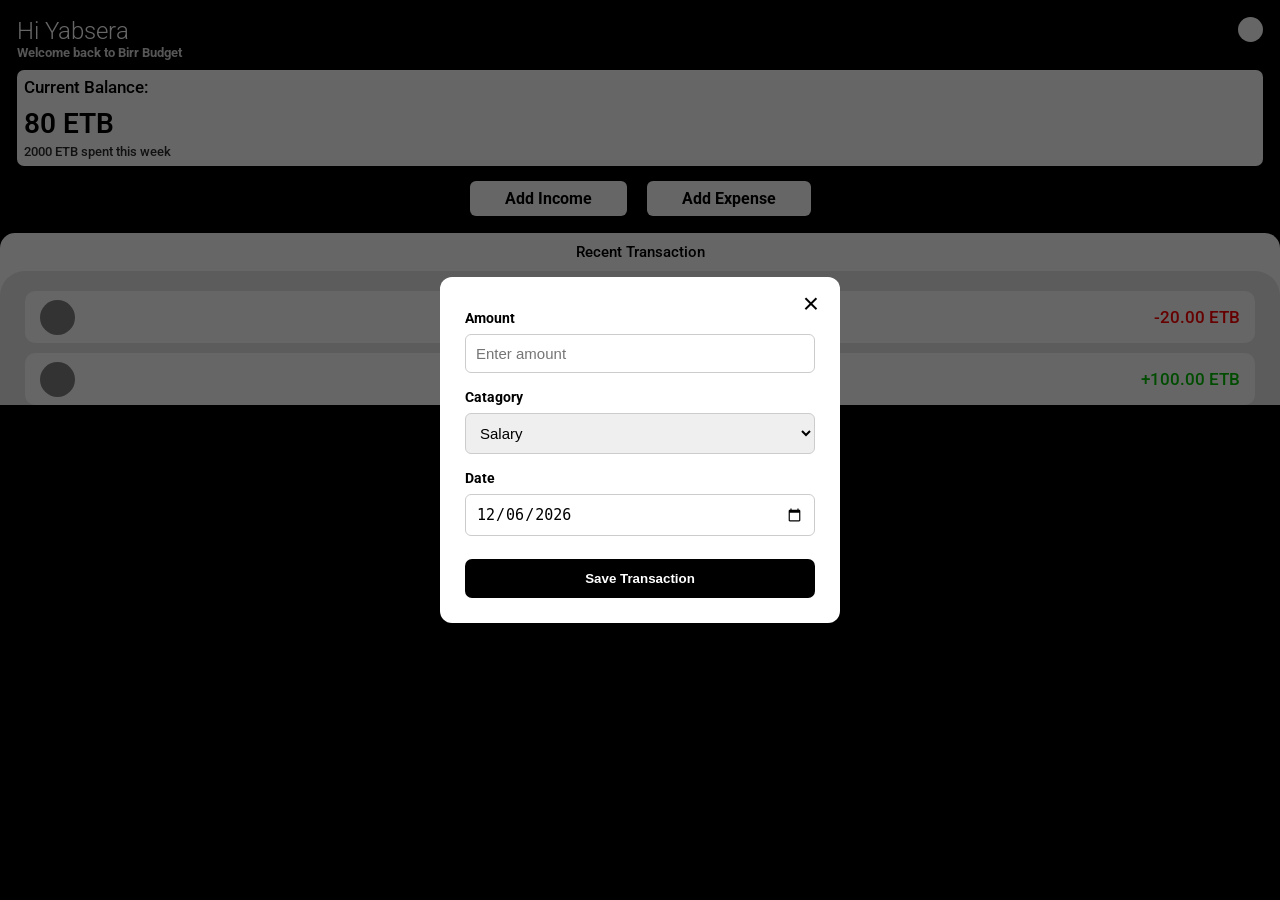
==== index.html @ afc0dcab "Birr-Budget Mobile 1st Go" ====
<!DOCTYPE html>
<html lang="en">

<head>
    <meta charset="UTF-8">
    <meta name="viewport" content="width=device-width, initial-scale=1.0">
    <link rel="stylesheet" href="style.css">
    <link rel="preconnect" href="https://fonts.googleapis.com">
    <link rel="preconnect" href="https://fonts.gstatic.com" crossorigin>
    <link href="https://fonts.googleapis.com/css2?family=Gabriela&family=Roboto:ital,wght@0,100..900;1,100..900&display=swap"
        rel="stylesheet">
    <title>Birr Budget</title>
</head>

<body>
    <section class="head">
        <div class="top-section">
            <div>
            <h2>Hi Yabsera</h2>
            <h5>Welcome back to Birr Budget</h5>
            </div>
            <span></span>
        </div>
        <div class="balance">
            <h3>Current Balance:</h3>
            <h1 id="balance">11,200.00    ETB</h1>
            <h4>2000 ETB spent this week</h4>
        </div>
        <div class="income-expense">
            <a class="btn-income" id="incomebtn">Add Income</a>
            <a class="btn-expense" id="expensebtn">Add Expense</a>
        </div>
        <div id="modal">
            <div id="modal-content">
                <button class="close-btn" id="closebtn">&times;</button>
                <h2 id="transaction-title"></h2>
                <form id="transaction-form">
                    <label>Amount</label>
                    <input type="number" id="amount" placeholder="Enter amount">
                    <label>Catagory</label>
                    <select id="catagory">
                        <option value="Salary">Salary</option>
                        <option value="wd">wd</option>
                    </select>
                    <label>Date</label>
                    <input type="date" id="date">
                    <button type="submit">Save Transaction</button>
                </form>
            </div>
        </div>
    </section>
    <section class="transaction-section">
        <h3>Recent Transaction</h3>
        <div class="transaction-handler" id="transaction-handler">
            
        </div>
    </section>
    <!-- <footer>
        <a href="#" style="color: rgb(25, 160, 25);">Home</a>
        <a href="#">statistics</a>
        <a href="#">Note</a>
    </footer> -->
    <script src="script.js"></script>
</body>

</html>
---- style.css ----
* {
    margin: 0;
    box-sizing: border-box;
}


body {
    font-family: 'Roboto';
    /* padding: 10px; */
    background: #000;
}

.head {
    background-color: #000;
    color: white;
    padding: 17px;

}

.top-section span {
    background-color: #fff;
    display: inline-block;
    text-align: center;
    width: 25px;
    height: 25px;
    border-radius: 50px;
}

.top-section {
    display: flex;
    justify-content: space-between;
}

.top-section h2,
.top-section h3 {
    /* font-family: 'Gabriela' */
    font-weight: 300;
}

.top-section h5 {
    color: #d8d7d7;
}

.balance {
    background-color: #fff;
    color: #000;
    padding: 7px;
    border-radius: 7px;
    margin-top: 10px;
}

.balance h3 {
    font-weight: 500;
    font-size: 17px;
}

.balance h1 {
    margin-top: 10px;
    font-weight: 600;
    font-size: 28px;
}

.balance h4 {
    font-size: 13px;
    font-weight: 500;
    margin-top: 4px;
    color: #2b2b2b;
}

.income-expense {
    margin-top: 15px;
    display: flex;
    justify-content: center;
    gap: 20px;
}

.income-expense a {
    display: inline-block;
    background-color: #fff;
    color: #000;
    padding: 8px 35px;
    border-radius: 6px;
    font-weight: 700;
}

#modal {
    display: flex;
    position: fixed;
    inset: 0;
    justify-content: center;
    align-items: center;
    background-color: rgba(0, 0, 0, 0.6);
}

.close-btn {
    position: absolute;

    top: 10px;
    right: 15px;

    border: none;
    background: none;

    font-size: 28px;

    cursor: pointer;
}


#modal-content {
    position: relative;
    background-color: #fff;
    color: #000;
    width: 90%;
    max-width: 400px;

    padding: 25px;
    border-radius: 12px;

    /* box-shadow: 0 10px 30px rgba(0, 0, 0, 0.3); */
}

#transaction-form {
    display: flex;
    flex-direction: column;
    gap: 8px;
}

#transaction-form label {
    margin-top: 8px;
    font-size: 14px;
    font-weight: bold;
}

#transaction-form input,
#transaction-form select {
    padding: 10px;

    border: 1px solid #ccc;
    border-radius: 6px;

    font-size: 15px;
}

#transaction-form button {
    padding: 12px;
    border-radius: 7px;
    background: #000;
    color: #fff;
    margin-top: 15px;
    border: none;
    /* font-size: 13px; */
    font-weight: bold;
    transition: 0.3s ease;
}

#transaction-form button:active {
    padding: 12px;
    border-radius: 7px;
    background: #fff;
    color: #000;
    margin-top: 15px;
    border: 1px solid black;
    /* font-size: 13px; */
    font-weight: bold;
}

.transaction-section {
    display: flex;
    flex-direction: column;
    align-items: center;
    background-color: #fff;
    border-radius: 15px 15px 0 0;
    gap: 10px;
    overflow: hidden;
}

.transaction-section h3 {
    font-weight: 500;
    font-size: 15px;
    margin-top: 10px;
    /* margin-top: 10px;
    margin-bottom: 10px; */
}

.transaction-handler {
    background-color: #e6e6e6;
    width: 100%;
    /* min-height: 591px; */
    max-height: 558px;
    border-radius: 25px 25px 0 0;
    display: flex;
    flex-direction: column;
    gap: 10px;
    padding-top: 20px;
    padding-left: 25px;
    padding-right: 25px;
    overflow-y: auto;
}

/* .transaction-handler {
    background-color: #e6e6e6;
    width: 100%;
    min-height: 300px;
    border-radius: 25px 25px 0 0;

    display: flex;
    flex-direction: column;
    gap: 10px;

    padding: 20px 25px;
} */


.transaction {
    padding: 7px 15px;
    display: flex;
    justify-content: space-between;
    align-items: center;
    background-color: #fff;
    border-radius: 10px;
}

.transaction span {
    background-color: gray;
    display: inline-block;
    text-align: center;
    width: 35px;
    height: 35px;
    border-radius: 50px;
}

.transaction-type {
    display: flex;
    flex-direction: column;
}

.transaction h3 {
    font-size: 17px;
    font-weight: 500;
    margin: 0;
}

.transaction-date {
    font-size: 15px;
    color: rgb(87, 87, 87);
}
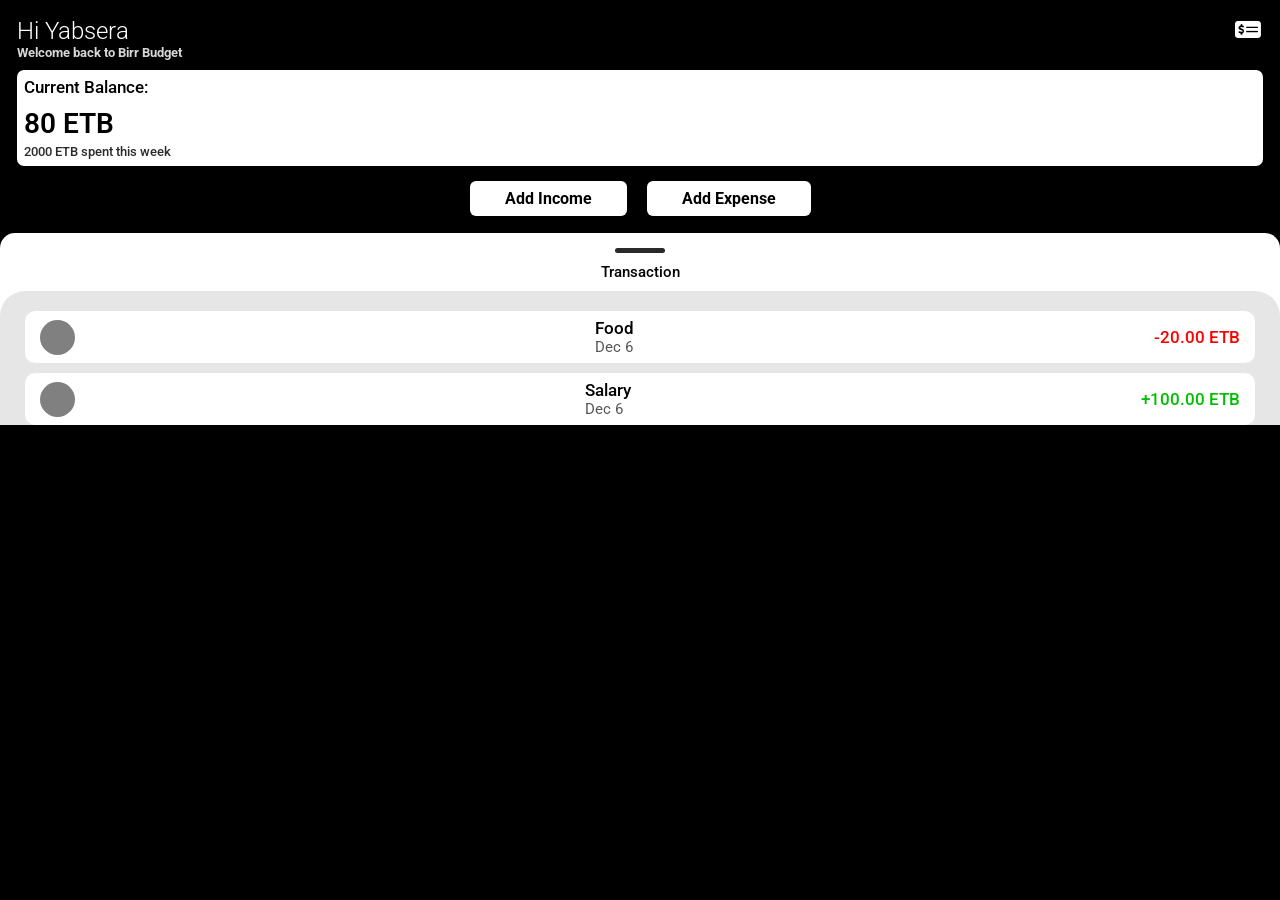
==== commit d9e98e3d: "Assign Icons to Categories" ====
--- a/index.html
+++ b/index.html
@@ -9,6 +9,8 @@
     <link rel="preconnect" href="https://fonts.gstatic.com" crossorigin>
     <link href="https://fonts.googleapis.com/css2?family=Gabriela&family=Roboto:ital,wght@0,100..900;1,100..900&display=swap"
         rel="stylesheet">
+    <link rel="stylesheet"
+      href="https://cdnjs.cloudflare.com/ajax/libs/font-awesome/6.7.2/css/all.min.css">
     <title>Birr Budget</title>
 </head>
 
@@ -19,7 +21,15 @@
             <h2>Hi Yabsera</h2>
             <h5>Welcome back to Birr Budget</h5>
             </div>
-            <span></span>
+            <span class="icon-circle">
+                <!-- <i class="fa-solid fa-user" id="profile-icon"></i> -->
+                 <!-- <i class="fa-solid fa-wallet"></i> -->
+                 <!-- <i class="fa-solid fa-money-bills"></i> -->
+                 <i class="fa-solid fa-money-check-dollar"></i>
+                 <!-- <i class="fa-solid fa-sack-dollar"></i> -->
+            </span>
+            
+            <!-- <span  class="fa-solid fa-user"></span> -->
         </div>
         <div class="balance">
             <h3>Current Balance:</h3>
@@ -50,7 +60,8 @@
         </div>
     </section>
     <section class="transaction-section">
-        <h3>Recent Transaction</h3>
+        <span class="hr-line"></span>
+        <h3>Transaction</h3>
         <div class="transaction-handler" id="transaction-handler">
             
         </div>
--- a/style.css
+++ b/style.css
@@ -17,14 +17,24 @@
 
 }
 
-.top-section span {
-    background-color: #fff;
-    display: inline-block;
-    text-align: center;
-    width: 25px;
+
+.icon-circle {
+    width: 30px;
     height: 25px;
-    border-radius: 50px;
-}
+    /* border-radius: 50%; */
+
+    /* background-color: #e6e6e6; */
+    color: #fff;
+    display: flex;
+    justify-content: center;
+    align-items: center;
+}
+
+.icon-circle i {
+    font-size: 23px;
+    color: #fff;
+}
+
 
 .top-section {
     display: flex;
@@ -84,7 +94,7 @@
 }
 
 #modal {
-    display: flex;
+    display: none;
     position: fixed;
     inset: 0;
     justify-content: center;
@@ -175,10 +185,19 @@
     overflow: hidden;
 }
 
+.hr-line {
+    margin-top: 15px;
+    display: block;
+    background-color: #000000d5;
+    height: 5px;
+    width: 50px;
+    border-radius: 10px;
+}
+
 .transaction-section h3 {
     font-weight: 500;
     font-size: 15px;
-    margin-top: 10px;
+    /* margin-top: 10px; */
     /* margin-top: 10px;
     margin-bottom: 10px; */
 }
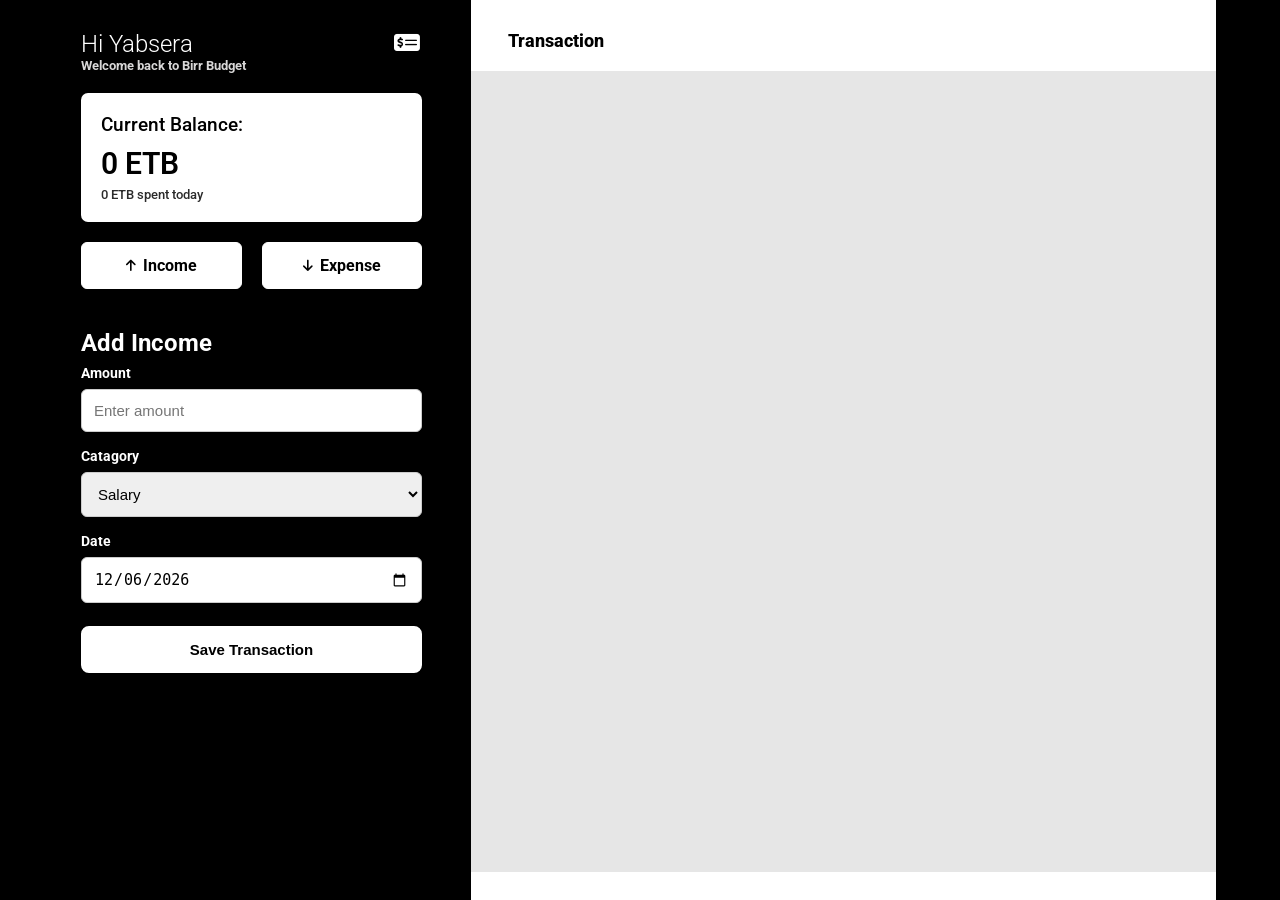
==== commit da887733: "Make page Responsive and add today's expense calculation" ====
--- a/index.html
+++ b/index.html
@@ -7,70 +7,76 @@
     <link rel="stylesheet" href="style.css">
     <link rel="preconnect" href="https://fonts.googleapis.com">
     <link rel="preconnect" href="https://fonts.gstatic.com" crossorigin>
-    <link href="https://fonts.googleapis.com/css2?family=Gabriela&family=Roboto:ital,wght@0,100..900;1,100..900&display=swap"
+    <link
+        href="https://fonts.googleapis.com/css2?family=Gabriela&family=Roboto:ital,wght@0,100..900;1,100..900&display=swap"
         rel="stylesheet">
-    <link rel="stylesheet"
-      href="https://cdnjs.cloudflare.com/ajax/libs/font-awesome/6.7.2/css/all.min.css">
+    <link rel="stylesheet" href="https://cdnjs.cloudflare.com/ajax/libs/font-awesome/6.7.2/css/all.min.css">
     <title>Birr Budget</title>
 </head>
 
 <body>
-    <section class="head">
-        <div class="top-section">
-            <div>
-            <h2>Hi Yabsera</h2>
-            <h5>Welcome back to Birr Budget</h5>
+    <main class="app">
+        <section class="head">
+            <div class="top-section">
+                <div>
+                    <h2>Hi Yabsera</h2>
+                    <h5>Welcome back to Birr Budget</h5>
+                </div>
+                <span class="icon-circle">
+                    <!-- <i class="fa-solid fa-user" id="profile-icon"></i> -->
+                    <!-- <i class="fa-solid fa-wallet"></i> -->
+                    <!-- <i class="fa-solid fa-money-bills"></i> -->
+                    <i class="fa-solid fa-money-check-dollar"></i>
+                    <!-- <i class="fa-solid fa-sack-dollar"></i> -->
+                </span>
+
+                <!-- <span  class="fa-solid fa-user"></span> -->
             </div>
-            <span class="icon-circle">
-                <!-- <i class="fa-solid fa-user" id="profile-icon"></i> -->
-                 <!-- <i class="fa-solid fa-wallet"></i> -->
-                 <!-- <i class="fa-solid fa-money-bills"></i> -->
-                 <i class="fa-solid fa-money-check-dollar"></i>
-                 <!-- <i class="fa-solid fa-sack-dollar"></i> -->
-            </span>
-            
-            <!-- <span  class="fa-solid fa-user"></span> -->
-        </div>
-        <div class="balance">
-            <h3>Current Balance:</h3>
-            <h1 id="balance">11,200.00    ETB</h1>
-            <h4>2000 ETB spent this week</h4>
-        </div>
-        <div class="income-expense">
-            <a class="btn-income" id="incomebtn">Add Income</a>
-            <a class="btn-expense" id="expensebtn">Add Expense</a>
-        </div>
-        <div id="modal">
-            <div id="modal-content">
-                <button class="close-btn" id="closebtn">&times;</button>
-                <h2 id="transaction-title"></h2>
-                <form id="transaction-form">
-                    <label>Amount</label>
-                    <input type="number" id="amount" placeholder="Enter amount">
-                    <label>Catagory</label>
-                    <select id="catagory">
-                        <option value="Salary">Salary</option>
-                        <option value="wd">wd</option>
-                    </select>
-                    <label>Date</label>
-                    <input type="date" id="date">
-                    <button type="submit">Save Transaction</button>
-                </form>
+            <div class="balance">
+                <h3>Current Balance:</h3>
+                <h1 id="balance">11,200.00 ETB</h1>
+                <h4 id="today-expense">2000 ETB spent this week</h4>
             </div>
-        </div>
-    </section>
-    <section class="transaction-section">
-        <span class="hr-line"></span>
-        <h3>Transaction</h3>
-        <div class="transaction-handler" id="transaction-handler">
-            
-        </div>
-    </section>
-    <!-- <footer>
-        <a href="#" style="color: rgb(25, 160, 25);">Home</a>
-        <a href="#">statistics</a>
-        <a href="#">Note</a>
-    </footer> -->
+            <div class="income-expense">
+                <a class="btn-income" id="incomebtn">
+                    <i class="fa-solid fa-arrow-up"></i>
+                    Income</a>
+                <a class="btn-expense" id="expensebtn">
+                    <i class="fa-solid fa-arrow-down"></i>
+                    Expense</a>
+            </div>
+            <div id="modal">
+                <div id="modal-content">
+                    <button class="close-btn" id="closebtn">&times;</button>
+                    <h2 id="transaction-title"></h2>
+                    <form id="transaction-form">
+                        <label>Amount</label>
+                        <input type="number" id="amount" placeholder="Enter amount">
+                        <label>Catagory</label>
+                        <select id="catagory">
+                            <option value="Salary">Salary</option>
+                            <option value="wd">wd</option>
+                        </select>
+                        <label>Date</label>
+                        <input type="date" id="date">
+                        <button type="submit">Save Transaction</button>
+                    </form>
+                </div>
+            </div>
+        </section>
+        <section class="transaction-section">
+            <span class="hr-line"></span>
+            <h3 class="transaction-title">Transaction</h3>
+            <div class="transaction-handler" id="transaction-handler">
+
+            </div>
+        </section>
+        <!-- <footer>
+            <a href="#" style="color: rgb(25, 160, 25);">Home</a>
+            <a href="#">statistics</a>
+            <a href="#">Note</a>
+        </footer> -->
+    </main>
     <script src="script.js"></script>
 </body>
 
--- a/style.css
+++ b/style.css
@@ -6,8 +6,15 @@
 
 body {
     font-family: 'Roboto';
+    /* font-family: 'Gabriela'; */
     /* padding: 10px; */
     background: #000;
+    height: 100%;
+    /* align-items: center; */
+}
+
+.app {
+    display: grid;
 }
 
 .head {
@@ -82,15 +89,25 @@
     display: flex;
     justify-content: center;
     gap: 20px;
+    width: 100%;
 }
 
 .income-expense a {
-    display: inline-block;
+    flex: 1;
+    min-width: 0;
+    display: flex;
+    justify-content: center;
+    align-items: center;
+    gap: 7px;
     background-color: #fff;
     color: #000;
-    padding: 8px 35px;
+    padding: 10px 8px;
     border-radius: 6px;
     font-weight: 700;
+}
+
+.income-expense a i {
+    font-size: 13px;
 }
 
 #modal {
@@ -194,7 +211,7 @@
     border-radius: 10px;
 }
 
-.transaction-section h3 {
+.transaction-title {
     font-weight: 500;
     font-size: 15px;
     /* margin-top: 10px; */
@@ -240,18 +257,22 @@
     border-radius: 10px;
 }
 
-.transaction span {
-    background-color: gray;
-    display: inline-block;
-    text-align: center;
-    width: 35px;
-    height: 35px;
-    border-radius: 50px;
+/* icon cirlce here */
+.transaction i {
+    width: 40px;
+    height: 40px;
+    border-radius: 50%;
+    /* background-color: #f0f0f0; */
+    display: flex;
+    align-items: center;
+    justify-content: center;
 }
 
 .transaction-type {
     display: flex;
     flex-direction: column;
+    margin-right: auto;
+    margin-left: 10px;
 }
 
 .transaction h3 {
@@ -263,4 +284,231 @@
 .transaction-date {
     font-size: 15px;
     color: rgb(87, 87, 87);
-}+}
+
+
+
+
+.icon-Salary {
+    background-color: #e8f5e9;
+    color: #2e7d32;
+}
+
+.icon-Freelance {
+    background-color: #e0f7fa;
+    color: #00838f;
+}
+
+.icon-Investment {
+    background-color: #e8eaf6;
+    color: #3949ab;
+}
+
+.icon-Gift {
+    background-color: #fff8e1;
+    color: #f9a825;
+}
+
+.icon-Refund {
+    background-color: #e0f2f1;
+    color: #00897b;
+}
+
+
+.icon-Food {
+    background-color: #e0f1ff;
+    color: #f57c00;
+}
+
+.icon-Transportation {
+    background-color: #e3f2fd;
+    color: #1976d2;
+}
+
+.icon-Utility {
+    background-color: #f3e5f5;
+    color: #8e24aa;
+}
+
+.icon-Shopping {
+    background-color: #fce4ec;
+    color: #d81b60;
+}
+
+.icon-Other {
+    background-color: #eceff1;
+    color: #546e7a;
+}
+
+
+@media (min-width: 768px) {
+    body {
+        display: flex;
+        justify-content: center;
+        /* align-items: center; */
+        min-height: 100vh;
+    }
+
+    .app {
+        /* margin-top: 20px; */
+        width: 90%;
+        max-width: 1200px;
+        height: 100vh;
+        /* height: calc(100vh - 40px); */
+        /* min-height: 100vh; */
+        grid-template-columns: 375px 1fr;
+        gap: 2rem;
+    }
+
+    .head {
+        padding-top: 30px;
+        max-width: 500px;
+    }
+
+    .balance {
+        padding: 20px;
+        margin: 20px 0px 20px 0px;
+    }
+
+    .balance h3 {
+        font-weight: 500;
+        font-size: 19px;
+    }
+
+    .balance h1 {
+        margin-top: 10px;
+        font-weight: 600;
+        font-size: 30px;
+    }
+
+    .balance h4 {
+        font-size: 13px;
+        font-weight: 500;
+        margin-top: 6px;
+        color: #2b2b2b;
+    }
+
+    .income-expense {
+        margin-bottom: 40px;
+    }
+
+    .income-expense a {
+        padding: 13px 8px;
+        border: 1px solid #fff;
+        transition: 0.2s ease;
+    }
+
+    .income-expense a:hover {
+        background-color: #000;
+        color: #fff;
+        border: 1px solid #fff;
+        border-color: #fff;
+        /* box-shadow: 0 0 20px rgba(255, 255, 255, 0.7); */
+    }
+
+    .income-expense a:active {
+        transform: scale(0.97);
+    }
+
+    #modal {
+        display: block;
+        position: static;
+        inset: auto;
+    }
+
+    #modal-content {
+        position: static;
+        width: 100%;
+        margin: 20px auto;
+        padding: 0px;
+        background-color: #000;
+        color: #fff;
+        border-radius: 12px;
+
+
+    }
+
+    #modal-content input {
+        width: 100%;
+    }
+
+    #modal-content label {
+        /* font-size: 30px; */
+    }
+
+    #transaction-form {
+        width: 100%;
+    }
+
+    #transaction-form input,
+    #transaction-form select {
+        padding: 12px;
+        /* width: 100%; */
+        /* box-sizing: border-box; */
+    }
+
+
+    .close-btn {
+        display: none;
+    }
+
+    .hr-line {
+        display: none;
+    }
+
+    .transaction-section {
+        padding-top: 10px;
+        border-radius: 0;
+        height: 100%;
+    }
+
+    .transaction-title {
+        font-weight: 800;
+        font-size: 18px;
+        margin-top: 20px;
+        margin-bottom: 10px;
+        width: 90%;
+    }
+
+    .transaction-handler {
+        border-radius: 0;
+        height: 90%;
+        /* flex: 1; */
+        min-height: 0;
+        max-height: none;
+    }
+
+    #transaction-form button {
+        width: 100%;
+        padding: 13px 16px;
+        margin-top: 15px;
+
+        background-color: #fff;
+        color: #000;
+
+        border: 2px solid #fff;
+        border-radius: 8px;
+
+        font-size: 15px;
+        font-weight: 700;
+        cursor: pointer;
+
+        transition: 0.2s ease;
+    }
+
+    #transaction-form button:hover {
+        background-color: #000;
+        color: #fff;
+        border-color: #fff;
+    }
+
+    #transaction-form button:active {
+        transform: scale(0.97);
+    }
+
+}
+
+
+/* modal-content max-width needs to disapear
+if I want the higher resolution version to be
+taking entire modal width */
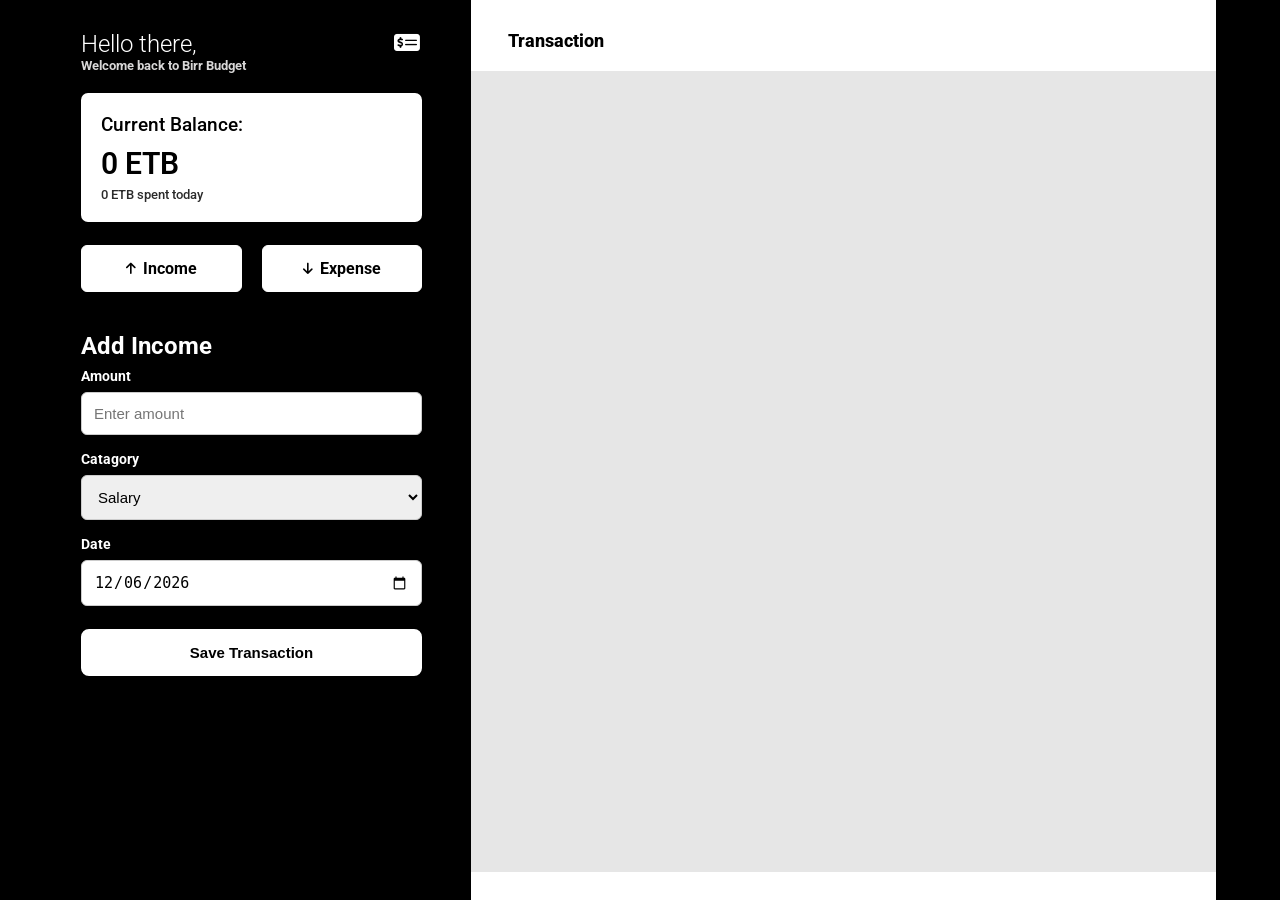
==== commit 489d13bf: "Add Delete Transaction and Clean up code" ====
--- a/index.html
+++ b/index.html
@@ -19,18 +19,12 @@
         <section class="head">
             <div class="top-section">
                 <div>
-                    <h2>Hi Yabsera</h2>
+                    <h2>Hello there,</h2>
                     <h5>Welcome back to Birr Budget</h5>
                 </div>
                 <span class="icon-circle">
-                    <!-- <i class="fa-solid fa-user" id="profile-icon"></i> -->
-                    <!-- <i class="fa-solid fa-wallet"></i> -->
-                    <!-- <i class="fa-solid fa-money-bills"></i> -->
                     <i class="fa-solid fa-money-check-dollar"></i>
-                    <!-- <i class="fa-solid fa-sack-dollar"></i> -->
                 </span>
-
-                <!-- <span  class="fa-solid fa-user"></span> -->
             </div>
             <div class="balance">
                 <h3>Current Balance:</h3>
@@ -55,7 +49,6 @@
                         <label>Catagory</label>
                         <select id="catagory">
                             <option value="Salary">Salary</option>
-                            <option value="wd">wd</option>
                         </select>
                         <label>Date</label>
                         <input type="date" id="date">
@@ -71,11 +64,6 @@
 
             </div>
         </section>
-        <!-- <footer>
-            <a href="#" style="color: rgb(25, 160, 25);">Home</a>
-            <a href="#">statistics</a>
-            <a href="#">Note</a>
-        </footer> -->
     </main>
     <script src="script.js"></script>
 </body>
--- a/style.css
+++ b/style.css
@@ -7,14 +7,13 @@
 body {
     font-family: 'Roboto';
     /* font-family: 'Gabriela'; */
-    /* padding: 10px; */
     background: #000;
     height: 100%;
-    /* align-items: center; */
 }
 
 .app {
     display: grid;
+    gap: 15px;
 }
 
 .head {
@@ -28,9 +27,6 @@
 .icon-circle {
     width: 30px;
     height: 25px;
-    /* border-radius: 50%; */
-
-    /* background-color: #e6e6e6; */
     color: #fff;
     display: flex;
     justify-content: center;
@@ -50,7 +46,6 @@
 
 .top-section h2,
 .top-section h3 {
-    /* font-family: 'Gabriela' */
     font-weight: 300;
 }
 
@@ -85,7 +80,7 @@
 }
 
 .income-expense {
-    margin-top: 15px;
+    margin-top: 23px;
     display: flex;
     justify-content: center;
     gap: 20px;
@@ -121,15 +116,11 @@
 
 .close-btn {
     position: absolute;
-
     top: 10px;
     right: 15px;
-
     border: none;
     background: none;
-
     font-size: 28px;
-
     cursor: pointer;
 }
 
@@ -140,11 +131,8 @@
     color: #000;
     width: 90%;
     max-width: 400px;
-
     padding: 25px;
     border-radius: 12px;
-
-    /* box-shadow: 0 10px 30px rgba(0, 0, 0, 0.3); */
 }
 
 #transaction-form {
@@ -162,10 +150,8 @@
 #transaction-form input,
 #transaction-form select {
     padding: 10px;
-
     border: 1px solid #ccc;
     border-radius: 6px;
-
     font-size: 15px;
 }
 
@@ -176,7 +162,6 @@
     color: #fff;
     margin-top: 15px;
     border: none;
-    /* font-size: 13px; */
     font-weight: bold;
     transition: 0.3s ease;
 }
@@ -188,7 +173,6 @@
     color: #000;
     margin-top: 15px;
     border: 1px solid black;
-    /* font-size: 13px; */
     font-weight: bold;
 }
 
@@ -214,15 +198,12 @@
 .transaction-title {
     font-weight: 500;
     font-size: 15px;
-    /* margin-top: 10px; */
-    /* margin-top: 10px;
-    margin-bottom: 10px; */
 }
 
 .transaction-handler {
     background-color: #e6e6e6;
     width: 100%;
-    /* min-height: 591px; */
+    min-height: 591px;
     max-height: 558px;
     border-radius: 25px 25px 0 0;
     display: flex;
@@ -234,20 +215,6 @@
     overflow-y: auto;
 }
 
-/* .transaction-handler {
-    background-color: #e6e6e6;
-    width: 100%;
-    min-height: 300px;
-    border-radius: 25px 25px 0 0;
-
-    display: flex;
-    flex-direction: column;
-    gap: 10px;
-
-    padding: 20px 25px;
-} */
-
-
 .transaction {
     padding: 7px 15px;
     display: flex;
@@ -257,12 +224,10 @@
     border-radius: 10px;
 }
 
-/* icon cirlce here */
 .transaction i {
     width: 40px;
     height: 40px;
     border-radius: 50%;
-    /* background-color: #f0f0f0; */
     display: flex;
     align-items: center;
     justify-content: center;
@@ -286,9 +251,6 @@
     color: rgb(87, 87, 87);
 }
 
-
-
-
 .icon-Salary {
     background-color: #e8f5e9;
     color: #2e7d32;
@@ -314,7 +276,6 @@
     color: #00897b;
 }
 
-
 .icon-Food {
     background-color: #e0f1ff;
     color: #f57c00;
@@ -338,6 +299,27 @@
 .icon-Other {
     background-color: #eceff1;
     color: #546e7a;
+}
+
+.delete-btn {
+    border: none;
+    background: transparent;
+    color: #888;
+    cursor: pointer;
+    font-size: 16px;
+    padding: 8px;
+    margin-left: 10px;
+    border-radius: 6px;
+    transition: 0.2s ease;
+}
+
+.delete-btn:hover {
+    color: red;
+    background-color: #ffe5e5;
+}
+
+.delete-btn:active {
+    transform: scale(0.9);
 }
 
 
@@ -345,17 +327,13 @@
     body {
         display: flex;
         justify-content: center;
-        /* align-items: center; */
         min-height: 100vh;
     }
 
     .app {
-        /* margin-top: 20px; */
         width: 90%;
         max-width: 1200px;
         height: 100vh;
-        /* height: calc(100vh - 40px); */
-        /* min-height: 100vh; */
         grid-template-columns: 375px 1fr;
         gap: 2rem;
     }
@@ -403,7 +381,6 @@
         color: #fff;
         border: 1px solid #fff;
         border-color: #fff;
-        /* box-shadow: 0 0 20px rgba(255, 255, 255, 0.7); */
     }
 
     .income-expense a:active {
@@ -432,9 +409,6 @@
         width: 100%;
     }
 
-    #modal-content label {
-        /* font-size: 30px; */
-    }
 
     #transaction-form {
         width: 100%;
@@ -443,8 +417,6 @@
     #transaction-form input,
     #transaction-form select {
         padding: 12px;
-        /* width: 100%; */
-        /* box-sizing: border-box; */
     }
 
 
@@ -473,7 +445,6 @@
     .transaction-handler {
         border-radius: 0;
         height: 90%;
-        /* flex: 1; */
         min-height: 0;
         max-height: none;
     }
@@ -482,17 +453,13 @@
         width: 100%;
         padding: 13px 16px;
         margin-top: 15px;
-
         background-color: #fff;
         color: #000;
-
         border: 2px solid #fff;
         border-radius: 8px;
-
         font-size: 15px;
         font-weight: 700;
         cursor: pointer;
-
         transition: 0.2s ease;
     }
 
@@ -507,8 +474,3 @@
     }
 
 }
-
-
-/* modal-content max-width needs to disapear
-if I want the higher resolution version to be
-taking entire modal width */
